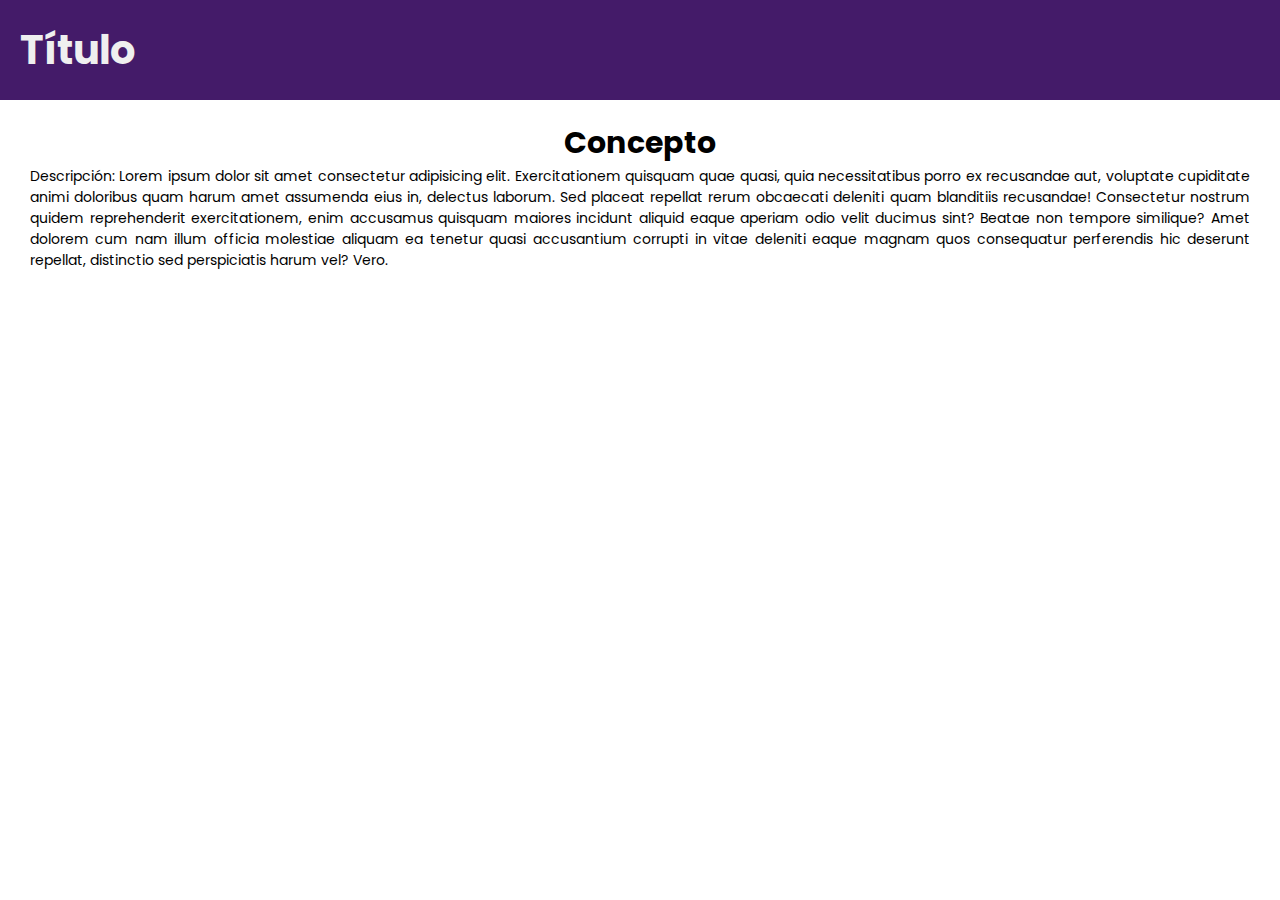
==== index.html @ b3cacfde "First styles and HTML structure" ====
<!DOCTYPE html>
<html lang="es">
<head>

    <!--Meta Tags-->
    <meta charset="UTF-8">
    <meta http-equiv="X-UA-Compatible" content="IE=edge">
    <meta name="viewport" content="width=device-width, initial-scale=1.0">
    <meta name="description" content="Página para evalucaión de Mecatrónica en UPP">
    <meta name="robots" content="index,follow">

    <title>Title</title>

    <!--Styles-->
    <link rel="stylesheet" href="./css/style.css">
    <link rel="stylesheet" href="./css/tablet.css">

    <!--Fonts-->
    <link rel="preconnect" href="https://fonts.googleapis.com">
    <link rel="preconnect" href="https://fonts.gstatic.com" crossorigin>
    <link href="https://fonts.googleapis.com/css2?family=Poppins:wght@500&display=swap" rel="stylesheet">
</head>
<body>
    <header class="header">
        <nav class="navbar">
            <ul class="links-container">
                <li class="link">Link</li>
                <li class="link">Link</li>
                <li class="link">Link</li>
            </ul>
        </nav>
        <h1 class="tit">Título</h1>
    </header>
    <main class="content">
        <section class="concept">
            <h2 class="con-tit">Concepto</h2>
            <p class="description">Descripción: Lorem ipsum dolor sit amet consectetur adipisicing elit. Exercitationem quisquam quae quasi, quia necessitatibus porro ex recusandae aut, voluptate cupiditate animi doloribus quam harum amet assumenda eius in, delectus laborum.
            Sed placeat repellat rerum obcaecati deleniti quam blanditiis recusandae! Consectetur nostrum quidem reprehenderit exercitationem, enim accusamus quisquam maiores incidunt aliquid eaque aperiam odio velit ducimus sint? Beatae non tempore similique?
            Amet dolorem cum nam illum officia molestiae aliquam ea tenetur quasi accusantium corrupti in vitae deleniti eaque magnam quos consequatur perferendis hic deserunt repellat, distinctio sed perspiciatis harum vel? Vero.</p>
        </section>
    </main>
    <footer>
        <h3></h3>
    </footer>
</body>
</html>
---- css/style.css ----
*{
    margin: 0;
    padding: 0;
    box-sizing: border-box;
}
html {
    font-size: 62.5%;
    font-family: 'Poppins', sans-serif;
}
:root{
    --primaty-color: #441B69;
    --secondary-color: #FFE9FF;
    --green: #00C9AF;
    --white: #efefef;
    --black: #121212;
    --title-size: 4rem;
    --subtitle-size: 3rem;
    --paragraph: 1.4rem;
    --radius: 2rem;
}
.header {
    background-color: #441B69;
    color: var(--white);
    padding: 2rem;
}
.header .tit {
    font-size: var(--title-size);
}
.navbar {
    width: 30vw;
    position: fixed;
    left: -100%;
}

.content {
    padding: 2rem 3rem;
}
.content .con-tit{
    font-size: var(--subtitle-size);
    text-align: center;
}
.content .description {
    font-size: var(--paragraph);
    text-align: justify;
}
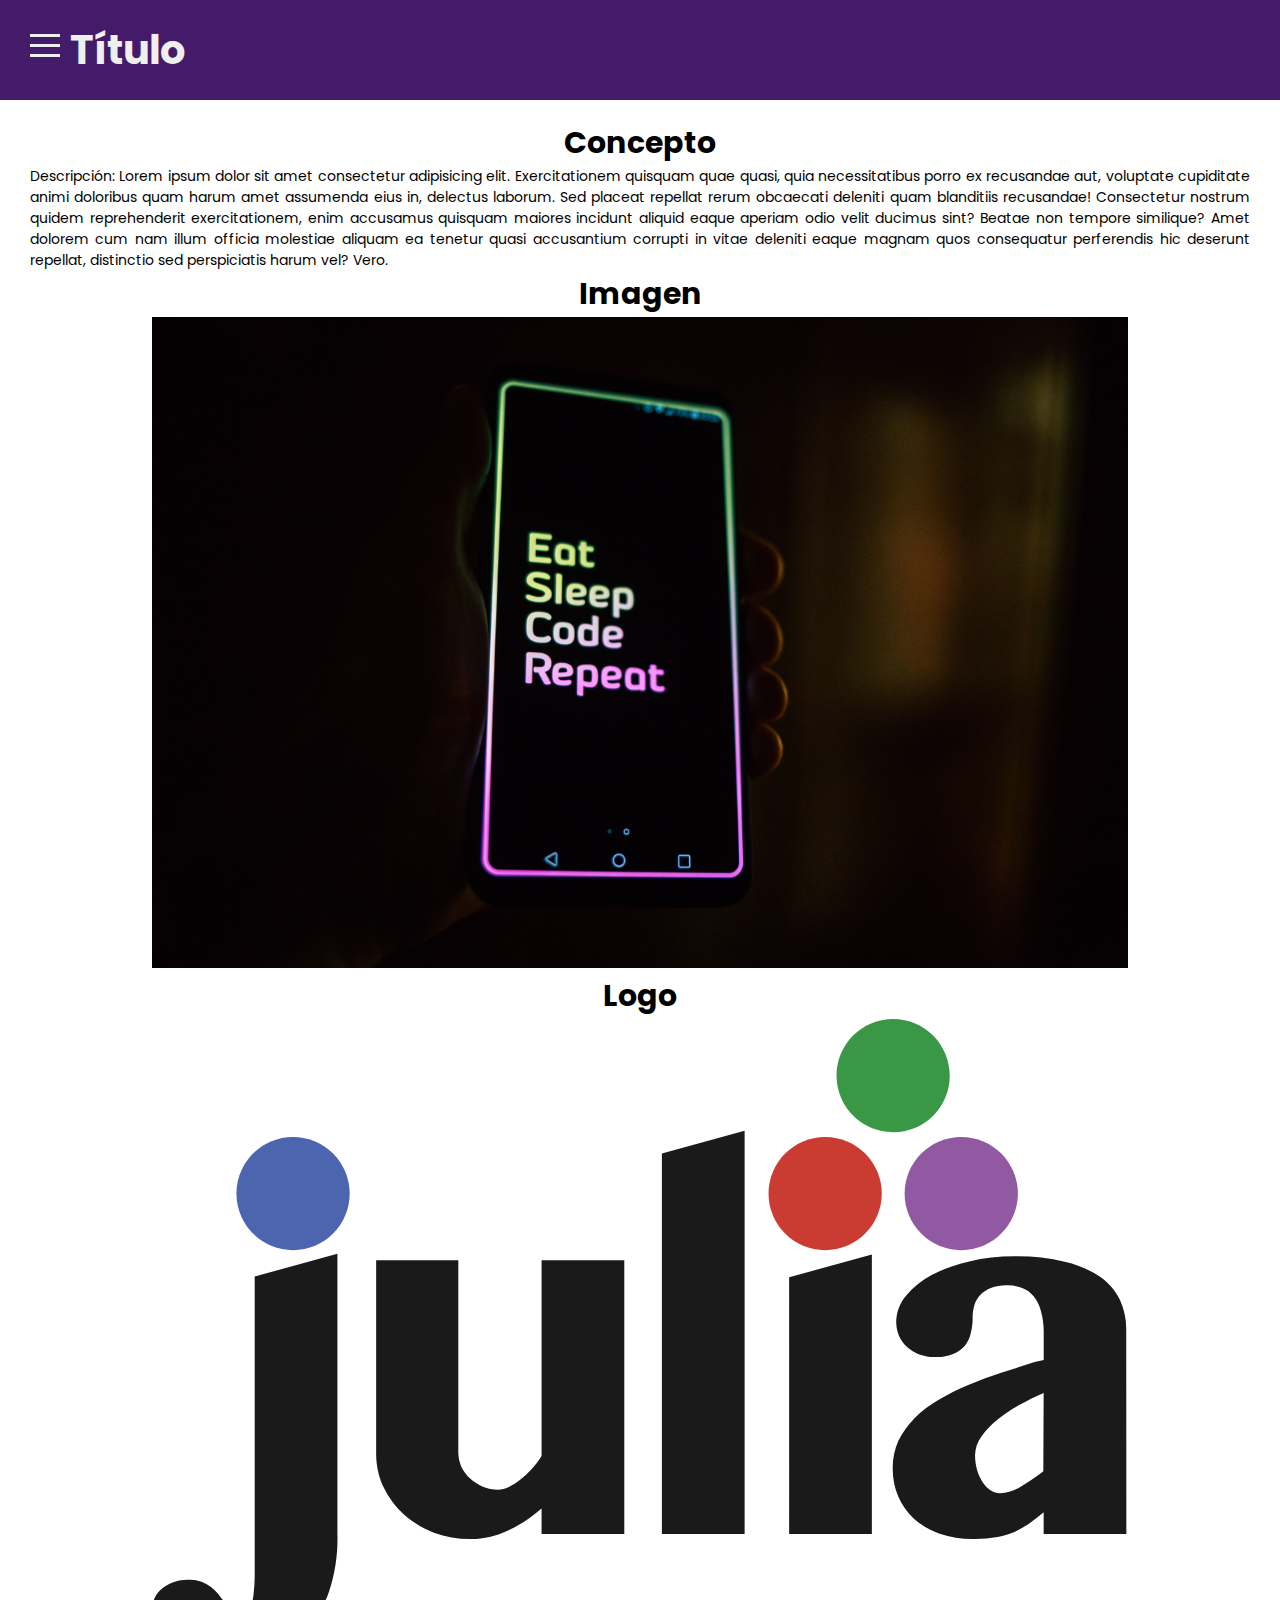
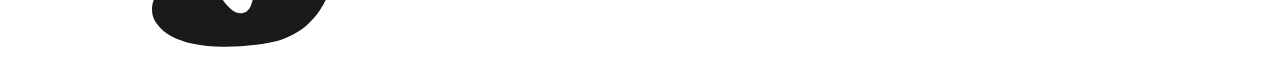
==== commit 822c1a82: "add menu and js" ====
--- a/index.html
+++ b/index.html
@@ -22,14 +22,23 @@
 </head>
 <body>
     <header class="header">
-        <nav class="navbar">
+        <nav class="navbar off">
             <ul class="links-container">
+                <li class="link">Link</li>
+                <li class="link">Link</li>
                 <li class="link">Link</li>
                 <li class="link">Link</li>
                 <li class="link">Link</li>
             </ul>
         </nav>
-        <h1 class="tit">Título</h1>
+        <section class="hamburger">
+            <section class="menu">
+                <span class="line"></span>
+                <span class="line"></span>
+                <span class="line"></span>
+            </section>
+            <h1 class="tit">Título</h1>
+        </section>
     </header>
     <main class="content">
         <section class="concept">
@@ -37,10 +46,19 @@
             <p class="description">Descripción: Lorem ipsum dolor sit amet consectetur adipisicing elit. Exercitationem quisquam quae quasi, quia necessitatibus porro ex recusandae aut, voluptate cupiditate animi doloribus quam harum amet assumenda eius in, delectus laborum.
             Sed placeat repellat rerum obcaecati deleniti quam blanditiis recusandae! Consectetur nostrum quidem reprehenderit exercitationem, enim accusamus quisquam maiores incidunt aliquid eaque aperiam odio velit ducimus sint? Beatae non tempore similique?
             Amet dolorem cum nam illum officia molestiae aliquam ea tenetur quasi accusantium corrupti in vitae deleniti eaque magnam quos consequatur perferendis hic deserunt repellat, distinctio sed perspiciatis harum vel? Vero.</p>
+            <h2 class="con-tit">Imagen</h2>
+            <figure class="img-container">
+                <img src="./assets/asset.jpg" alt="Imagen de prueba" class="img">
+            </figure>
+            <h2 class="con-tit">Logo</h2>
+            <figure class="img-container">
+                <img src="./assets/julia.svg" alt="Ejemplo logo" class="img">
+            </figure>
         </section>
     </main>
     <footer>
         <h3></h3>
     </footer>
+    <script src="./js/index.js"></script>
 </body>
 </html>--- a/css/style.css
+++ b/css/style.css
@@ -22,17 +22,54 @@
     background-color: #441B69;
     color: var(--white);
     padding: 2rem;
+    position: fixed;
+    width: 100%;
+    top: 0;
 }
-.header .tit {
+.hamburger{
+    display: flex;
+}
+.hamburger .menu{
+    margin: 1rem;
+    display: flex;
+    flex-direction: column;
+    justify-content: space-around;
+    width: 3rem;
+    height: 3rem;
+}
+.menu .line{
+    height: 3px;
+    background-color: var(--white);
+}
+.header .hamburger .tit {
     font-size: var(--title-size);
 }
+
 .navbar {
-    width: 30vw;
+    width: 40vw;
     position: fixed;
+    top: 9rem;
+    left: 0;
+    background-color: var(--primaty-color);
+    transition: all 0.3s ease-in-out;
+    height: 90vh;
+}
+.active {
+    left: 0;
+}
+.off {
     left: -100%;
+}
+.navbar .links-container{
+    list-style: none;
+    font-size: var(--paragraph);
+}
+.links-container .link{
+    padding: 2rem;
 }
 
 .content {
+    margin-top: 10rem;
     padding: 2rem 3rem;
 }
 .content .con-tit{
@@ -42,4 +79,11 @@
 .content .description {
     font-size: var(--paragraph);
     text-align: justify;
+}
+.img-container{
+    width: 80%;
+    margin: auto;
+}
+.img-container .img{
+    width: 100%;
 }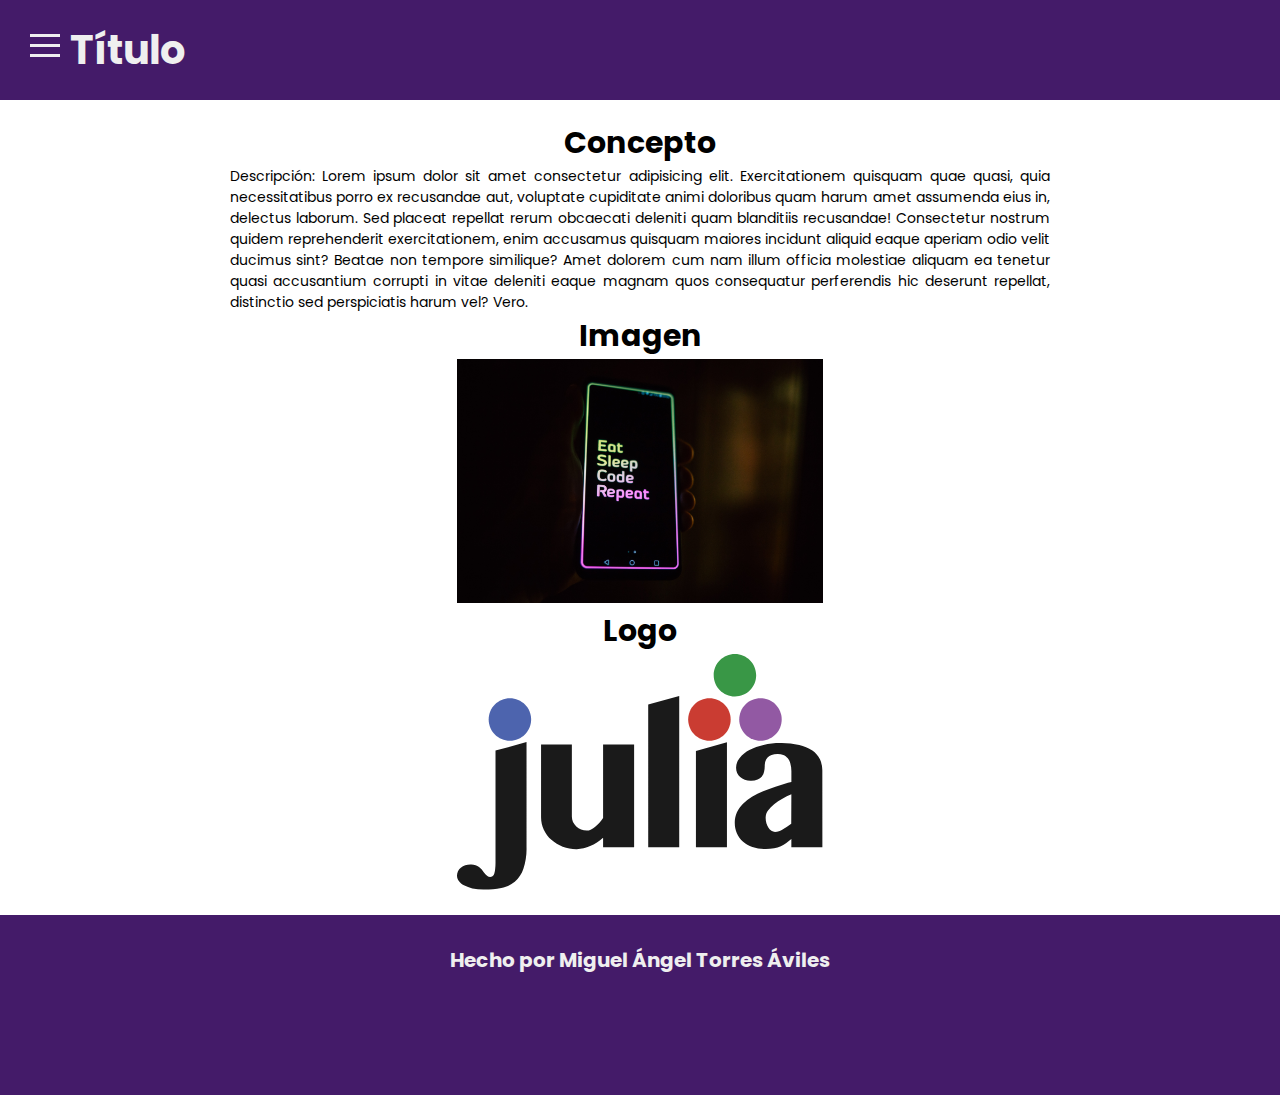
==== commit bdf00ce0: "Add footer and styles for desktop" ====
--- a/index.html
+++ b/index.html
@@ -13,7 +13,7 @@
 
     <!--Styles-->
     <link rel="stylesheet" href="./css/style.css">
-    <link rel="stylesheet" href="./css/tablet.css">
+    <link rel="stylesheet" href="./css/desktop.css" media="screen and (min-width: 1000px)">
 
     <!--Fonts-->
     <link rel="preconnect" href="https://fonts.googleapis.com">
@@ -56,8 +56,8 @@
             </figure>
         </section>
     </main>
-    <footer>
-        <h3></h3>
+    <footer class="footer">
+        <h3 class="ft-t">Hecho por Miguel Ángel Torres Áviles</h3>
     </footer>
     <script src="./js/index.js"></script>
 </body>
--- a/css/style.css
+++ b/css/style.css
@@ -36,6 +36,7 @@
     justify-content: space-around;
     width: 3rem;
     height: 3rem;
+    cursor: pointer;
 }
 .menu .line{
     height: 3px;
@@ -86,4 +87,14 @@
 }
 .img-container .img{
     width: 100%;
+}
+.footer{
+    background-color: var(--primaty-color);
+    color: var(--white);
+    height: 20vh;
+}
+.footer .ft-t{
+    font-size: 2rem;
+    padding: 3rem 1rem 0 1rem;
+    text-align: center;
 }--- a/css/desktop.css
+++ b/css/desktop.css
@@ -0,0 +1,6 @@
+.description{
+    padding: 0 20rem;
+}
+.img-container{
+    width: 30%;
+}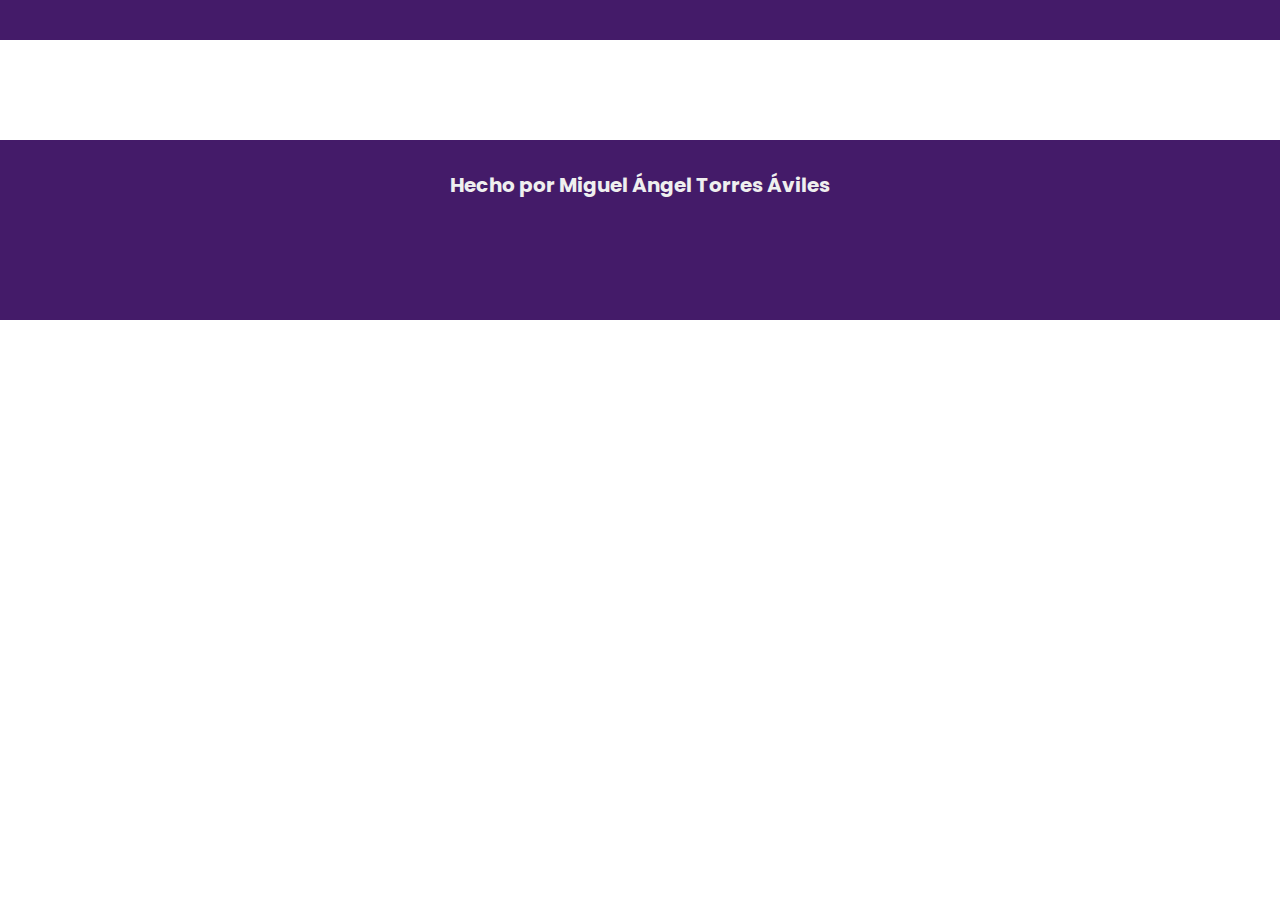
==== commit de73627f: "Remove Zone Identifier and update files" ====
--- a/index.html
+++ b/index.html
@@ -1,7 +1,6 @@
 <!DOCTYPE html>
 <html lang="es">
 <head>
-
     <!--Meta Tags-->
     <meta charset="UTF-8">
     <meta http-equiv="X-UA-Compatible" content="IE=edge">
@@ -31,30 +30,9 @@
                 <li class="link">Link</li>
             </ul>
         </nav>
-        <section class="hamburger">
-            <section class="menu">
-                <span class="line"></span>
-                <span class="line"></span>
-                <span class="line"></span>
-            </section>
-            <h1 class="tit">Título</h1>
-        </section>
     </header>
     <main class="content">
-        <section class="concept">
-            <h2 class="con-tit">Concepto</h2>
-            <p class="description">Descripción: Lorem ipsum dolor sit amet consectetur adipisicing elit. Exercitationem quisquam quae quasi, quia necessitatibus porro ex recusandae aut, voluptate cupiditate animi doloribus quam harum amet assumenda eius in, delectus laborum.
-            Sed placeat repellat rerum obcaecati deleniti quam blanditiis recusandae! Consectetur nostrum quidem reprehenderit exercitationem, enim accusamus quisquam maiores incidunt aliquid eaque aperiam odio velit ducimus sint? Beatae non tempore similique?
-            Amet dolorem cum nam illum officia molestiae aliquam ea tenetur quasi accusantium corrupti in vitae deleniti eaque magnam quos consequatur perferendis hic deserunt repellat, distinctio sed perspiciatis harum vel? Vero.</p>
-            <h2 class="con-tit">Imagen</h2>
-            <figure class="img-container">
-                <img src="./assets/asset.jpg" alt="Imagen de prueba" class="img">
-            </figure>
-            <h2 class="con-tit">Logo</h2>
-            <figure class="img-container">
-                <img src="./assets/julia.svg" alt="Ejemplo logo" class="img">
-            </figure>
-        </section>
+
     </main>
     <footer class="footer">
         <h3 class="ft-t">Hecho por Miguel Ángel Torres Áviles</h3>
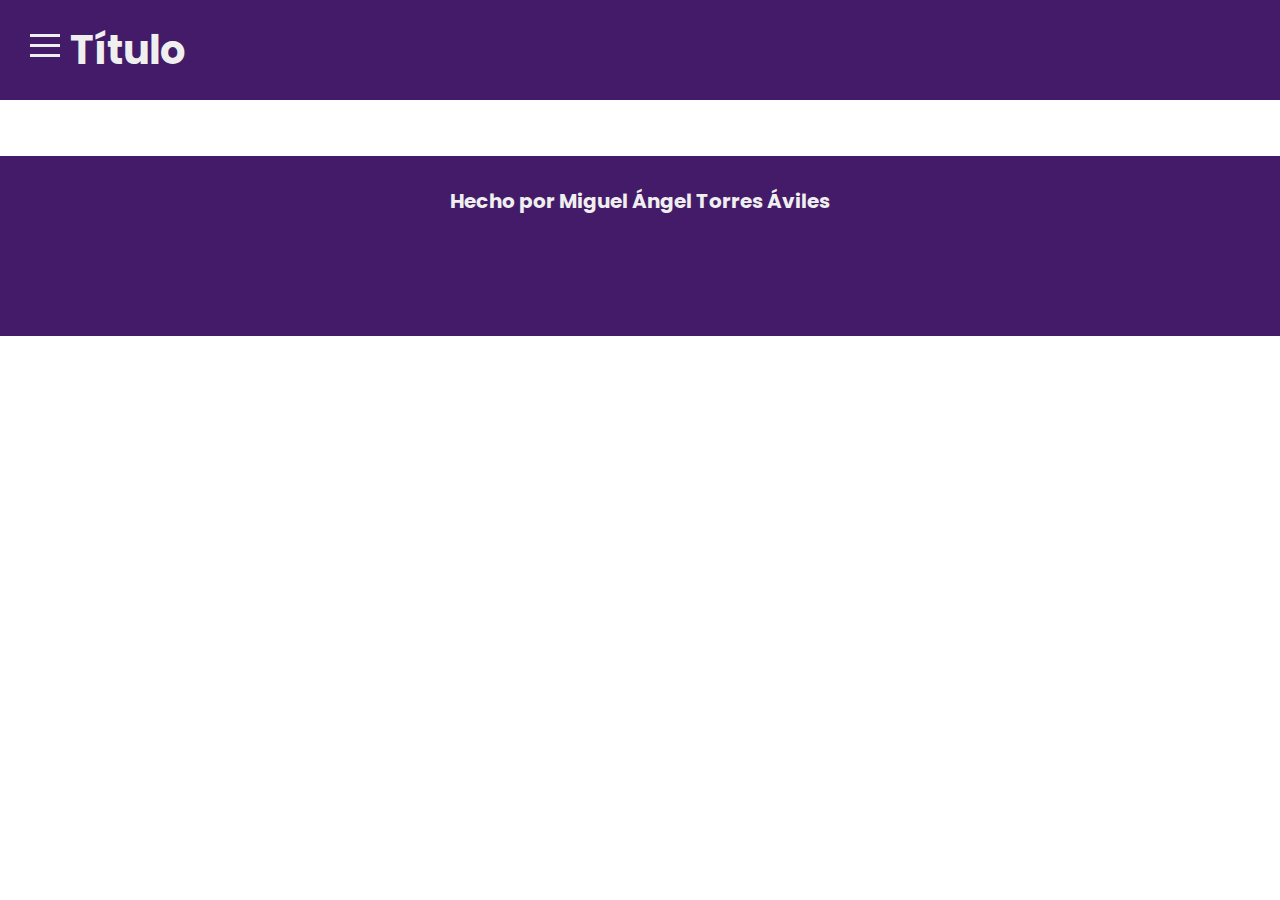
==== commit 0500e053: "start edit index" ====
--- a/index.html
+++ b/index.html
@@ -23,16 +23,28 @@
     <header class="header">
         <nav class="navbar off">
             <ul class="links-container">
-                <li class="link">Link</li>
+                <li class="link"><a href="./template/template.html">Template</a></li>
                 <li class="link">Link</li>
                 <li class="link">Link</li>
                 <li class="link">Link</li>
                 <li class="link">Link</li>
             </ul>
         </nav>
+        <section class="hamburger">
+            <section class="menu">
+                <span class="line"></span>
+                <span class="line"></span>
+                <span class="line"></span>
+            </section>
+            <h1 class="tit">Título</h1>
+        </section>
     </header>
     <main class="content">
-
+        <sec>
+            <figure>
+                <img src="" alt="">
+            </figure>
+        </sec>
     </main>
     <footer class="footer">
         <h3 class="ft-t">Hecho por Miguel Ángel Torres Áviles</h3>
--- a/css/style.css
+++ b/css/style.css
@@ -68,6 +68,10 @@
 .links-container .link{
     padding: 2rem;
 }
+.link a{
+    text-decoration: none;
+    color: var(--white);
+}
 
 .content {
     margin-top: 10rem;
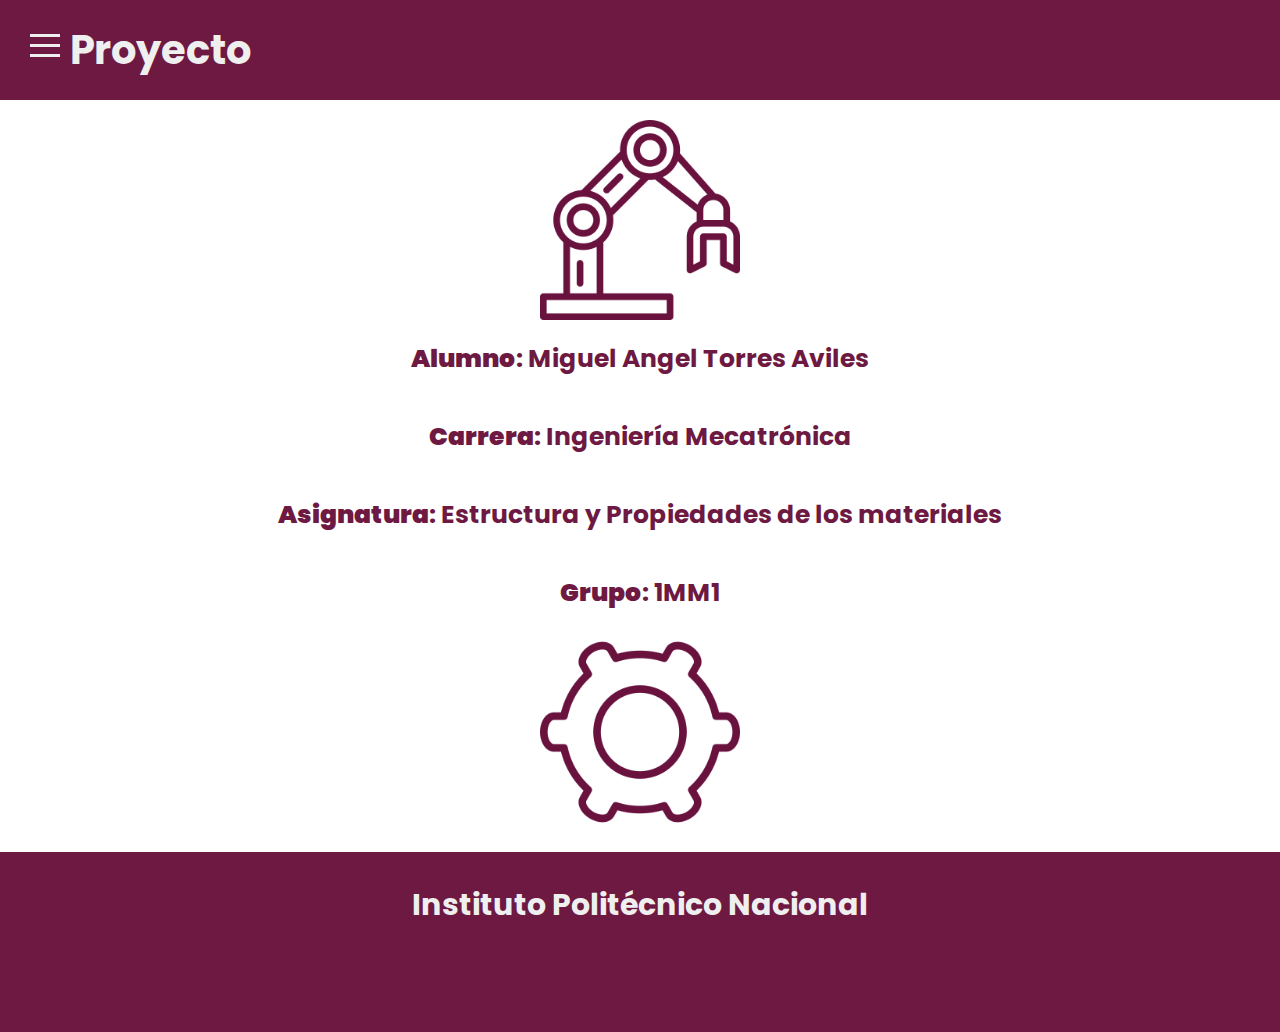
==== commit 21cca677: "Main view first design" ====
--- a/index.html
+++ b/index.html
@@ -8,7 +8,7 @@
     <meta name="description" content="Página para evalucaión de Mecatrónica en UPP">
     <meta name="robots" content="index,follow">
 
-    <title>Title</title>
+    <title>Miguel Angel Torres Aviles</title>
 
     <!--Styles-->
     <link rel="stylesheet" href="./css/style.css">
@@ -18,8 +18,14 @@
     <link rel="preconnect" href="https://fonts.googleapis.com">
     <link rel="preconnect" href="https://fonts.gstatic.com" crossorigin>
     <link href="https://fonts.googleapis.com/css2?family=Poppins:wght@500&display=swap" rel="stylesheet">
+
+    <!--Favicon-->
+    <link rel="shortcut icon" href="./assets/gear.png" type="image/x-icon">
+
 </head>
 <body>
+    <!--HEADER-->
+
     <header class="header">
         <nav class="navbar off">
             <ul class="links-container">
@@ -36,19 +42,33 @@
                 <span class="line"></span>
                 <span class="line"></span>
             </section>
-            <h1 class="tit">Título</h1>
+            <h1 class="tit">Proyecto</h1>
         </section>
     </header>
+
+    <!--MAIN-->
+
     <main class="content">
-        <sec>
+        <section class="profile">
             <figure>
-                <img src="" alt="">
+                <img src="./assets/robotic.png" alt="Robotic Arm">
             </figure>
-        </sec>
+            <h3><b>Alumno</b>: Miguel Angel Torres Aviles</h3>
+            <h3><b>Carrera</b>: Ingeniería Mecatrónica</h3>
+            <h3><b>Asignatura</b>: Estructura y Propiedades de los materiales</h3>
+            <h3><b>Grupo</b>: 1MM1</h3>
+            <figure class="engine">
+                <img src="./assets/gear.png" alt="Engrane rotatorio">
+            </figure>
+        </section>
     </main>
+
+    <!--FOOTER-->
+
     <footer class="footer">
-        <h3 class="ft-t">Hecho por Miguel Ángel Torres Áviles</h3>
+        <h3 class="ft-t">Instituto Politécnico Nacional</h3>
     </footer>
     <script src="./js/index.js"></script>
+
 </body>
 </html>--- a/css/style.css
+++ b/css/style.css
@@ -1,3 +1,4 @@
+/* Basic CSS */
 *{
     margin: 0;
     padding: 0;
@@ -7,8 +8,10 @@
     font-size: 62.5%;
     font-family: 'Poppins', sans-serif;
 }
+
+/* Variables */
 :root{
-    --primaty-color: #441B69;
+    --primary-color: #6e1942;
     --secondary-color: #FFE9FF;
     --green: #00C9AF;
     --white: #efefef;
@@ -18,17 +21,21 @@
     --paragraph: 1.4rem;
     --radius: 2rem;
 }
+
+/* Header Styles */
 .header {
-    background-color: #441B69;
+    background-color: var(--primary-color);
     color: var(--white);
     padding: 2rem;
     position: fixed;
     width: 100%;
     top: 0;
 }
+
 .hamburger{
     display: flex;
 }
+
 .hamburger .menu{
     margin: 1rem;
     display: flex;
@@ -38,10 +45,12 @@
     height: 3rem;
     cursor: pointer;
 }
+
 .menu .line{
     height: 3px;
     background-color: var(--white);
 }
+
 .header .hamburger .tit {
     font-size: var(--title-size);
 }
@@ -51,54 +60,96 @@
     position: fixed;
     top: 9rem;
     left: 0;
-    background-color: var(--primaty-color);
+    background-color: var(--primary-color);
     transition: all 0.3s ease-in-out;
     height: 90vh;
 }
+
 .active {
     left: 0;
 }
+
 .off {
     left: -100%;
 }
+
 .navbar .links-container{
     list-style: none;
     font-size: var(--paragraph);
 }
+
 .links-container .link{
     padding: 2rem;
 }
+
 .link a{
     text-decoration: none;
     color: var(--white);
 }
 
+/* Main CSS */
 .content {
     margin-top: 10rem;
     padding: 2rem 3rem;
 }
+
 .content .con-tit{
     font-size: var(--subtitle-size);
     text-align: center;
 }
+
 .content .description {
     font-size: var(--paragraph);
     text-align: justify;
 }
-.img-container{
-    width: 80%;
-    margin: auto;
+
+.content .profile{
+    display: flex;
+    flex-direction: column;
+    align-items: center;
+    color: var(--primary-color);
 }
-.img-container .img{
+
+.profile figure{
+    width: 20rem;
+    height: 20rem;
+}
+
+.profile figure img{
     width: 100%;
+    height: 100%;
 }
+
+.profile h3{
+    text-align: center;
+    font-size: 2.5rem;
+    padding: 2rem 0;
+}
+
+.engine{
+    animation: rotation 7s infinite;
+}
+
+
+/* Footer Styles */
 .footer{
-    background-color: var(--primaty-color);
+    background-color: var(--primary-color);
     color: var(--white);
     height: 20vh;
 }
+
 .footer .ft-t{
-    font-size: 2rem;
+    font-size: var(--subtitle-size);
     padding: 3rem 1rem 0 1rem;
     text-align: center;
+}
+
+/* Animations */
+@keyframes rotation {
+    from {
+        transform: rotate(0deg);
+    }
+    to {
+        transform: rotate(360deg);
+    }
 }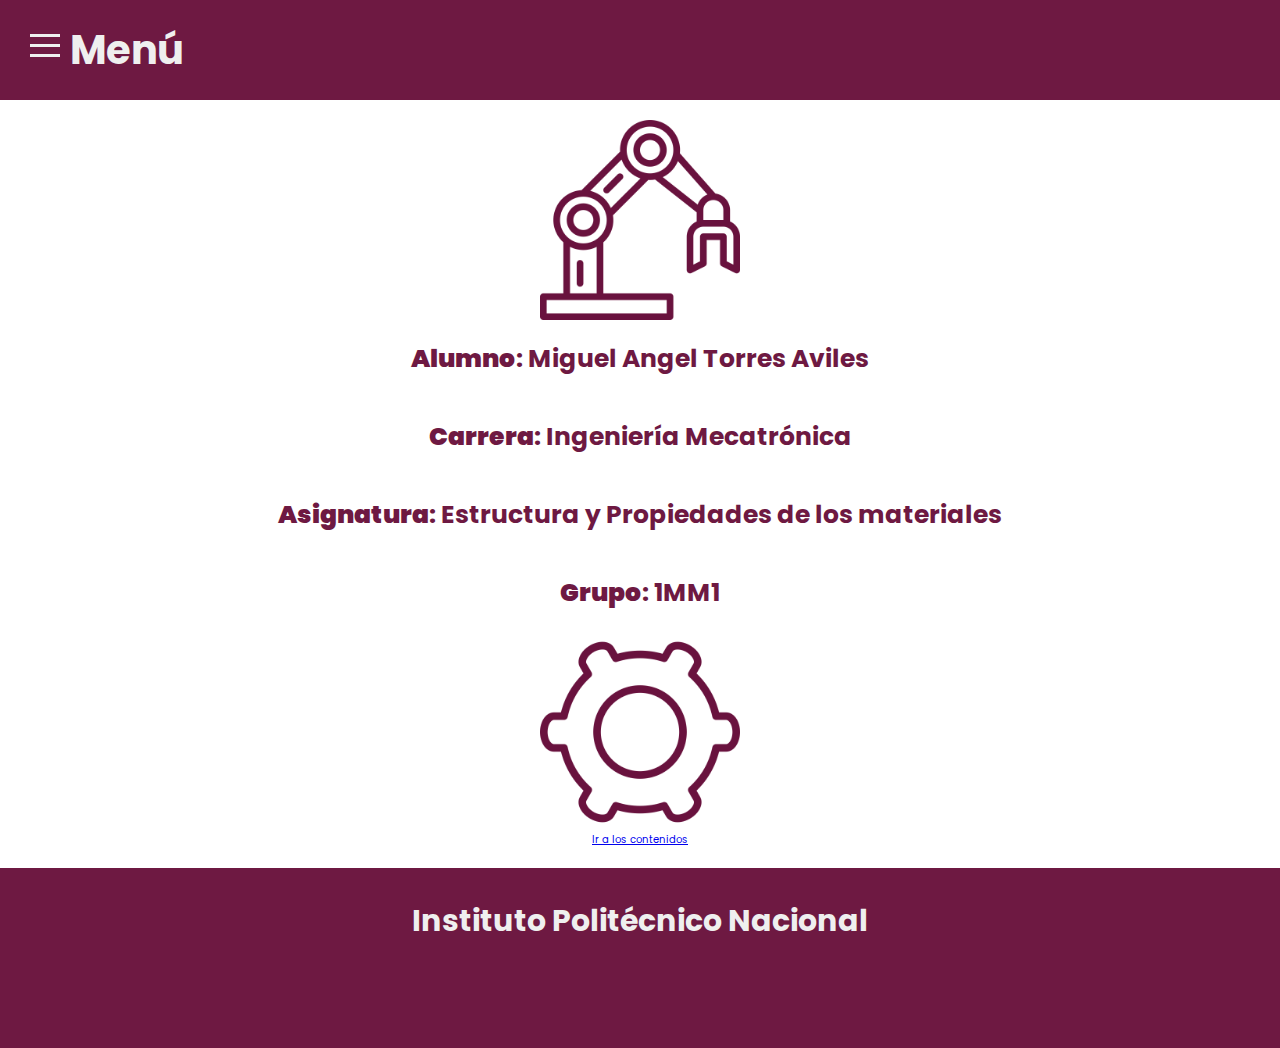
==== commit 92fde757: "Merge dev branch" ====
--- a/index.html
+++ b/index.html
@@ -42,7 +42,7 @@
                 <span class="line"></span>
                 <span class="line"></span>
             </section>
-            <h1 class="tit">Proyecto</h1>
+            <h1 class="tit">Menú</h1>
         </section>
     </header>
 
@@ -60,6 +60,7 @@
             <figure class="engine">
                 <img src="./assets/gear.png" alt="Engrane rotatorio">
             </figure>
+            <a href="./pages/content-list.html">Ir a los contenidos</a>
         </section>
     </main>
 
